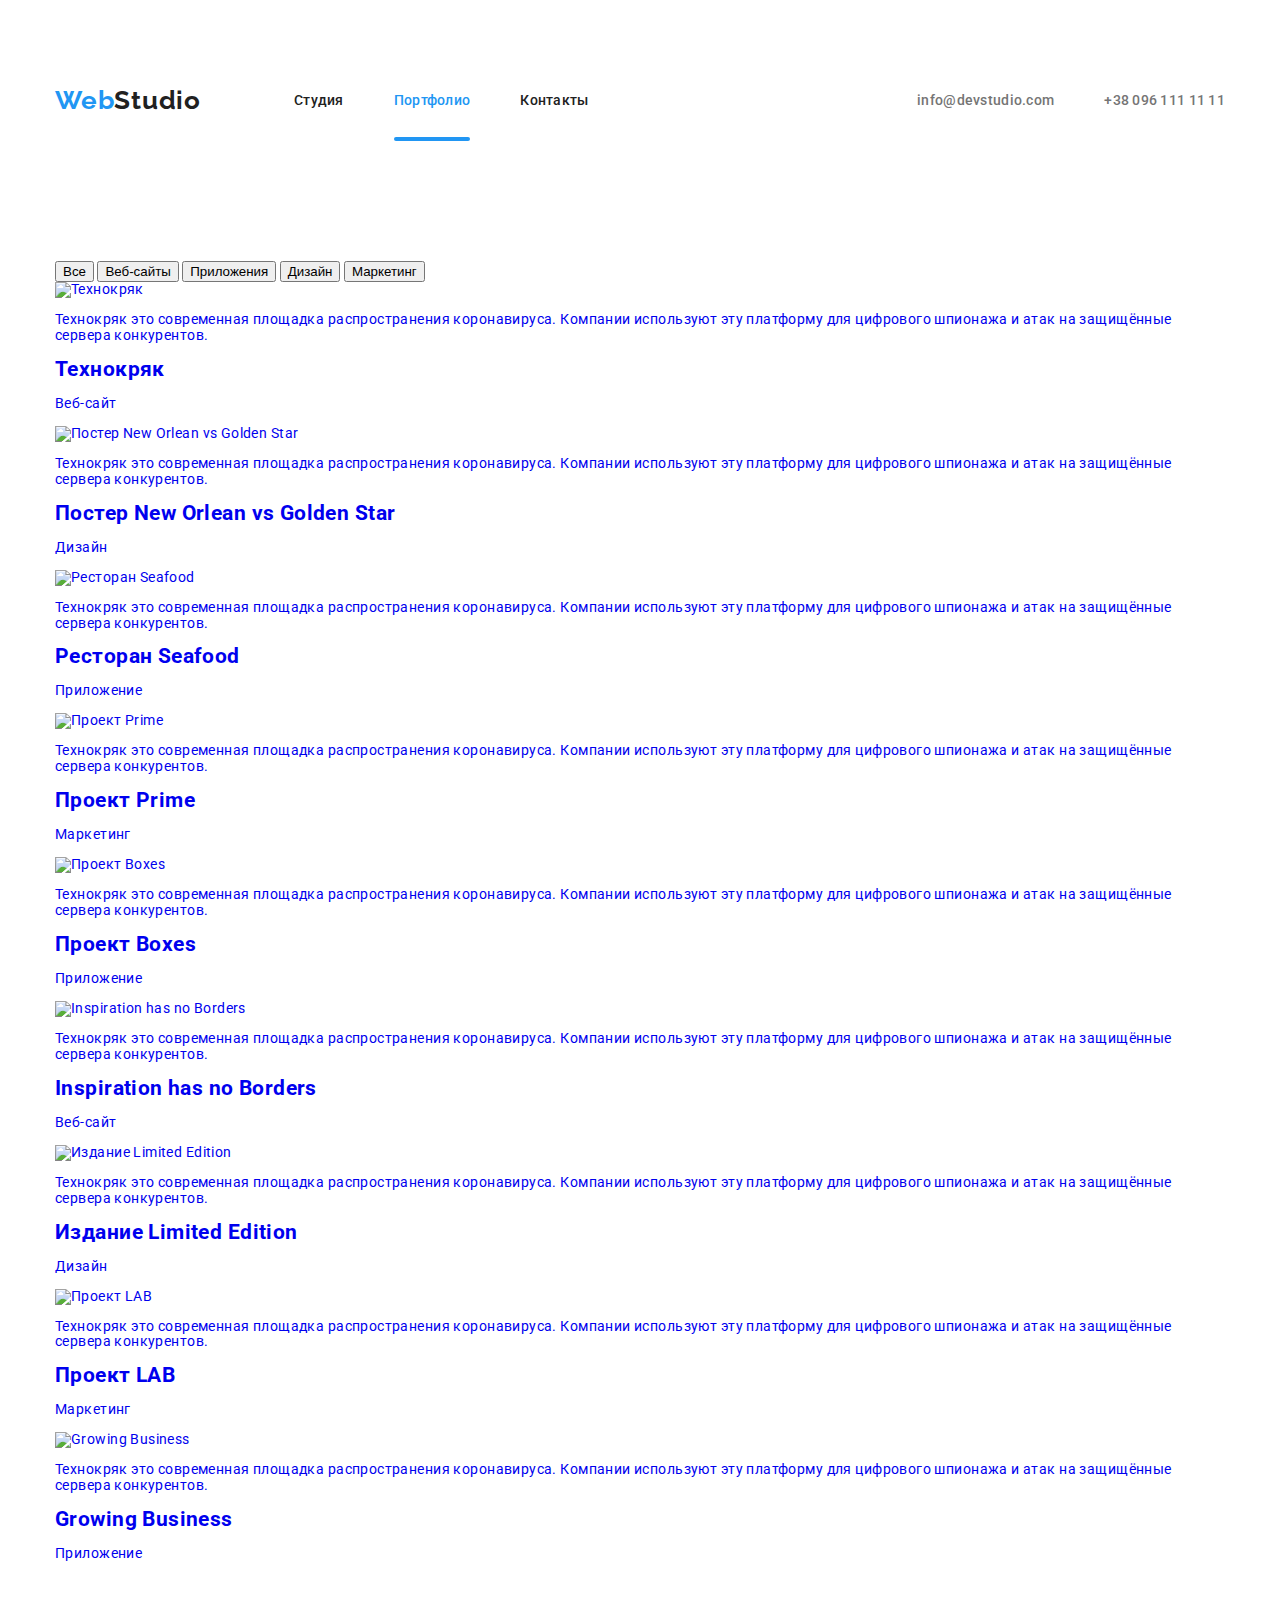
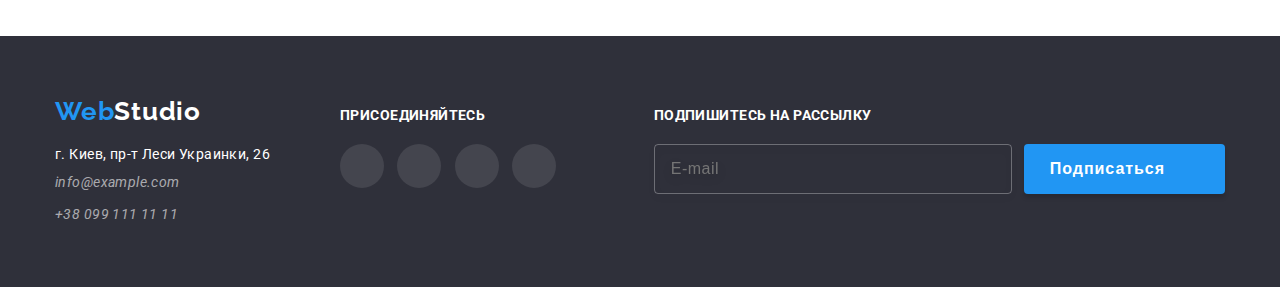
==== portfolio.html @ a5305d53 "додає адаптив" ====
<!DOCTYPE html>
<html lang="ru">
  <head>
    <meta charset="UTF-8" />
    <meta name="viewport" content="width=device-width, initial-scale=1.0" />
    <meta name="description" />
    <link
      href="https://fonts.googleapis.com/css2?family=Raleway:wght@700&family=Roboto:wght@400;500;700;900&display=swap"
      rel="stylesheet"
    />
    <link rel="stylesheet" href="./css/common.min.css" />
    <link rel="stylesheet" href="./css/portfolio.min.css" />
    <title>Portfolio</title>
  </head>

  <body>
    <!--Шапка сайту-->
    <header class="page-header border-header not-pd">
      <div class="container not-pd">
        <nav class="nav-header d-flex">
          <a class="logo-header" href="./index.html">
            <p class="logo">Web<span class="dark">Studio</span></p>
          </a>
          <button
            type="button"
            class="menu-button"
            aria-expanded="false"
            aria-controls="menu"
            data-menu-button
          >
            <svg
              width="40"
              height="40"
              aria-label="Переключатель мобильного меню"
            >
              <use href="./images/sprit.svg#icon-menu" class="icon-menu"></use>
              <use
                href="./images/sprit.svg#icon-close-head"
                class="icon-close-head"
              ></use>
            </svg>
          </button>
          <div class="menu" id="menu" data-menu>
            <ul class="list-header">
              <li class="item">
                <a class="item-link" href="./index.html"> Cтудия </a>
              </li>
              <li class="item">
                <a class="item-link active-link" href="./portfolio.html"
                  >Портфолио</a
                >
              </li>
              <li class="item">
                <a class="item-link" href="#">Контакты</a>
              </li>
            </ul>
            <address class="address-head">
              <a class="contacts" href="mailto:info@devstudio.com">
                <svg class="icon" width="16px" height="11.2px">
                  <use href="./images/sprit.svg#icon-post"></use>
                </svg>
                <span>info@devstudio.com</span>
              </a>
              <a class="contacts" href="tel:+380961111111">
                <svg class="icon" width="10px" height="14.94px">
                  <use href="./images/sprit.svg#icon-smartphone"></use>
                </svg>
                <span>+38 096 111 11 11</span>
              </a>
            </address>
          </div>
        </nav>
      </div>
    </header>

    <!-- Основне -->
    <main class="container">
      <div class="filter">
        <button class="filter-button mr-bt-15" type="button">Все</button>
        <button class="filter-button mr-bt-15" type="button">Веб-сайты</button>
        <button class="filter-button mr-bt-15" type="button">Приложения</button>
        <button class="filter-button" type="button">Дизайн</button>
        <button class="filter-button" type="button">Маркетинг</button>
      </div>
      <ul class="list">
        <li class="list-item">
          <a class="list-link" href="#">
            <div class="img overflow">
              <picture>
                <source
                  srcset="
                    ./images/portfolio/techno-crack.webp    450w,
                    ./images/portfolio/techno-crack@2x.webp 900w
                  "
                  type="image/webp"
                />
                <img
                  srcset="
                    ./images/portfolio/techno-crack.jpg    450w,
                    ./images/portfolio/techno-crack@2x.jpg 900w
                  "
                  class="list-image"
                  src="images/portfolio/techno-crack.jpg"
                  alt="Технокряк"
                  width="450"
                  sizes="(min-width: 1200px) 33vw, (min-width: 768px) 50vw, 100vw"
                />
              </picture>

              <p class="text-definition">
                Технокряк это современная площадка распространения коронавируса.
                Компании используют эту платформу для цифрового шпионажа и атак
                на защищённые сервера конкурентов.
              </p>
            </div>
            <div class="text-image">
              <h2 class="title-item">Технокряк</h2>
              <p class="text-item">Веб-сайт</p>
            </div>
          </a>
        </li>
        <li class="list-item">
          <a class="list-link" href="#">
            <div class="img overflow">
              <picture>
                <source
                  srcset="
                    ./images/portfolio/new-orlean.webp    450w,
                    ./images/portfolio/new-orlean@2x.webp 900w
                  "
                  type="image/webp"
                />
                <img
                  srcset="
                    ./images/portfolio/new-orlean.jpg    450w,
                    ./images/portfolio/new-orlean@2x.jpg 900w
                  "
                  class="list-image"
                  src="images/portfolio/new-orlean.jpg"
                  alt="Постер New Orlean vs Golden Star"
                  width="450"
                  sizes="(min-width: 1200px) 33vw, (min-width: 768px) 50vw, 100vw"
                />
              </picture>
              <p class="text-definition">
                Технокряк это современная площадка распространения коронавируса.
                Компании используют эту платформу для цифрового шпионажа и атак
                на защищённые сервера конкурентов.
              </p>
            </div>
            <div class="text-image">
              <h2 class="title-item">Постер New Orlean vs Golden Star</h2>
              <p class="text-item">Дизайн</p>
            </div>
          </a>
        </li>
        <li class="list-item">
          <a class="list-link" href="#">
            <div class="img overflow">
              <picture>
                <source
                  srcset="
                    ./images/portfolio/seafood.webp    450w,
                    ./images/portfolio/seafood@2x.webp 900w
                  "
                  type="image/webp"
                />
                <img
                  srcset="
                    ./images/portfolio/seafood.jpg    450w,
                    ./images/portfolio/seafood@2x.jpg 900w
                  "
                  class="list-image"
                  src="images/portfolio/seafood.jpg"
                  alt="Ресторан Seafood"
                  width="450"
                  sizes="(min-width: 1200px) 33vw, (min-width: 768px) 50vw, 100vw"
                />
              </picture>
              <p class="text-definition">
                Технокряк это современная площадка распространения коронавируса.
                Компании используют эту платформу для цифрового шпионажа и атак
                на защищённые сервера конкурентов.
              </p>
            </div>
            <div class="text-image">
              <h2 class="title-item">Ресторан Seafood</h2>
              <p class="text-item">Приложение</p>
            </div>
          </a>
        </li>
        <li class="list-item">
          <a class="list-link" href="#">
            <div class="img overflow">
              <picture>
                <source
                  srcset="
                    ./images/portfolio/prime.webp    450w,
                    ./images/portfolio/prime@2x.webp 900w
                  "
                  type="image/webp"
                />
                <img
                  srcset="
                    ./images/portfolio/prime.jpg    450w,
                    ./images/portfolio/prime@2x.jpg 900w
                  "
                  class="list-image"
                  src="images/portfolio/prime.jpg"
                  alt="Проект Prime"
                  width="450"
                  sizes="(min-width: 1200px) 33vw, (min-width: 768px) 50vw, 100vw"
                />
              </picture>
              <p class="text-definition">
                Технокряк это современная площадка распространения коронавируса.
                Компании используют эту платформу для цифрового шпионажа и атак
                на защищённые сервера конкурентов.
              </p>
            </div>
            <div class="text-image">
              <h2 class="title-item">Проект Prime</h2>
              <p class="text-item">Маркетинг</p>
            </div>
          </a>
        </li>
        <li class="list-item">
          <a class="list-link" href="#">
            <div class="img overflow">
              <picture>
                <source
                  srcset="
                    ./images/portfolio/boxes.webp    450w,
                    ./images/portfolio/boxes@2x.webp 900w
                  "
                  type="image/webp"
                />
                <img
                  srcset="
                    ./images/portfolio/boxes.jpg    450w,
                    ./images/portfolio/boxes@2x.jpg 900w
                  "
                  class="list-image"
                  src="images/portfolio/boxes.jpg"
                  alt="Проект Boxes"
                  width="450"
                  sizes="(min-width: 1200px) 33vw, (min-width: 768px) 50vw, 100vw"
                />
              </picture>
              <p class="text-definition">
                Технокряк это современная площадка распространения коронавируса.
                Компании используют эту платформу для цифрового шпионажа и атак
                на защищённые сервера конкурентов.
              </p>
            </div>
            <div class="text-image">
              <h2 class="title-item">Проект Boxes</h2>
              <p class="text-item">Приложение</p>
            </div>
          </a>
        </li>
        <li class="list-item">
          <a class="list-link" href="#">
            <div class="img overflow">
              <picture>
                <source
                  srcset="
                    ./images/portfolio/inspiration.webp    450w,
                    ./images/portfolio/inspiration@2x.webp 900w
                  "
                  type="image/webp"
                />
                <img
                  srcset="
                    ./images/portfolio/inspiration.jpg    450w,
                    ./images/portfolio/inspiration@2x.jpg 900w
                  "
                  class="list-image"
                  src="images/portfolio/inspiration.jpg"
                  alt="Inspiration has no Borders"
                  width="450"
                  sizes="(min-width: 1200px) 33vw, (min-width: 768px) 50vw, 100vw"
                />
              </picture>
              <p class="text-definition">
                Технокряк это современная площадка распространения коронавируса.
                Компании используют эту платформу для цифрового шпионажа и атак
                на защищённые сервера конкурентов.
              </p>
            </div>
            <div class="text-image">
              <h2 class="title-item">Inspiration has no Borders</h2>
              <p class="text-item">Веб-сайт</p>
            </div>
          </a>
        </li>
        <li class="list-item">
          <a class="list-link" href="#">
            <div class="img overflow">
              <picture>
                <source
                  srcset="
                    ./images/portfolio/limited-edition.webp    450w,
                    ./images/portfolio/limited-edition@2x.webp 900w
                  "
                  type="image/webp"
                />
                <img
                  srcset="
                    ./images/portfolio/limited-edition.jpg    450w,
                    ./images/portfolio/limited-edition@2x.jpg 900w
                  "
                  class="list-image"
                  src="images/portfolio/limited-edition.jpg"
                  alt="Издание Limited Edition"
                  width="450"
                  sizes="(min-width: 1200px) 33vw, (min-width: 768px) 50vw, 100vw"
                />
              </picture>
              <p class="text-definition">
                Технокряк это современная площадка распространения коронавируса.
                Компании используют эту платформу для цифрового шпионажа и атак
                на защищённые сервера конкурентов.
              </p>
            </div>
            <div class="text-image">
              <h2 class="title-item">Издание Limited Edition</h2>
              <p class="text-item">Дизайн</p>
            </div>
          </a>
        </li>
        <li class="list-item">
          <a class="list-link" href="#">
            <div class="img overflow">
              <picture>
                <source
                  srcset="
                    ./images/portfolio/lab.webp    450w,
                    ./images/portfolio/lab@2x.webp 900w
                  "
                  type="image/webp"
                />
                <img
                  srcset="
                    ./images/portfolio/lab.jpg    450w,
                    ./images/portfolio/lab@2x.jpg 900w
                  "
                  class="list-image"
                  src="images/portfolio/lab.jpg"
                  alt="Проект LAB"
                  width="450"
                  sizes="(min-width: 1200px) 33vw, (min-width: 768px) 50vw, 100vw"
                />
              </picture>
              <p class="text-definition">
                Технокряк это современная площадка распространения коронавируса.
                Компании используют эту платформу для цифрового шпионажа и атак
                на защищённые сервера конкурентов.
              </p>
            </div>
            <div class="text-image">
              <h2 class="title-item">Проект LAB</h2>
              <p class="text-item">Маркетинг</p>
            </div>
          </a>
        </li>
        <li class="list-item">
          <a class="list-link" href="#">
            <div class="img overflow">
              <picture>
                <source
                  srcset="
                    ./images/portfolio/growing-business.webp    450w,
                    ./images/portfolio/growing-business@2x.webp 900w
                  "
                  type="image/webp"
                />
                <img
                  srcset="
                    ./images/portfolio/growing-business.jpg    450w,
                    ./images/portfolio/growing-business@2x.jpg 900w
                  "
                  class="list-image"
                  src="images/portfolio/growing-business.jpg"
                  alt="Growing Business"
                  width="450"
                  sizes="(min-width: 1200px) 33vw, (min-width: 768px) 50vw, 100vw"
                />
              </picture>
              <p class="text-definition">
                Технокряк это современная площадка распространения коронавируса.
                Компании используют эту платформу для цифрового шпионажа и атак
                на защищённые сервера конкурентов.
              </p>
            </div>

            <div class="text-image">
              <h2 class="title-item">Growing Business</h2>
              <p class="text-item">Приложение</p>
            </div>
          </a>
        </li>
      </ul>
    </main>

    <!--Підвал сайту-->
    <footer class="footer_all">
      <div class="footer container">
        <div class="address-footer">
          <div class="address-tablet">
            <a class="logo-link" href="/">
              <p class="logo-footer">Web<span class="white">Studio</span></p>
            </a>
            <address class="link-footer">
              <a
                class="address-link"
                href="https://www.google.com/maps/place/%D0%B1%D1%83%D0%BB%D1%8C%D0%B2%D0%B0%D1%80+%D0%9B%D0%B5%D1%81%D1%96+%D0%A3%D0%BA%D1%80%D0%B0%D1%97%D0%BD%D0%BA%D0%B8,+26,+%D0%9A%D0%B8%D1%97%D0%B2,+02000/@50.4265807,30.5361971,17z/data=!3m1!4b1!4m5!3m4!1s0x40d4cf0e033ecbe9:0x57a4dffefec77da0!8m2!3d50.4265807!4d30.5383858"
                target="_blank"
                rel="noopener"
              >
                г. Киев, пр-т Леси Украинки, 26</a
              >
              <a class="contact-footer" href="mailto:info@example.com"
                >info@example.com</a
              >
              <a class="contact-footer" href="tel:+380991111111"
                >+38 099 111 11 11</a
              >
            </address>
          </div>

          <div class="container-social">
            <p class="join-in">Присоединяйтесь</p>
            <div class="d--flex">
              <a
                class="social-links-footer display-flex"
                href="#"
                aria-label="Instagram"
                rel="noopener"
              >
                <svg width="20px" height="20px">
                  <use href="./images/sprit.svg#icon-instagram"></use>
                </svg>
              </a>
              <a
                class="social-links-footer display-flex"
                href="#"
                aria-label="Twitter"
                rel="noopener"
              >
                <svg width="20px" height="20px">
                  <use href="./images/sprit.svg#icon-twitter"></use>
                </svg>
              </a>
              <a
                class="social-links-footer display-flex"
                href="https://www.facebook.com/"
                aria-label="Facebook"
                rel="noopener"
              >
                <svg width="20px" height="20px">
                  <use href="./images/sprit.svg#icon-facebook"></use>
                </svg>
              </a>
              <a
                class="social-links-footer display-flex"
                href="https://www.linkedin.com/uas/login?_l=ru"
                aria-label="Linkedin"
                rel="noopener"
              >
                <svg width="20px" height="20px">
                  <use href="./images/sprit.svg#icon-linkedin"></use>
                </svg>
              </a>
            </div>
          </div>
        </div>

        <!--  -->

        <form class="form-footer">
          <b class="join-in">Подпишитесь на рассылку</b>
          <div class="field-footer">
            <input type="email" class="input-footer" placeholder="E-mail" />
            <button class="button btn-footer" type="submit">
              Подписаться
              <svg class="icon-footer" width="24px" height="24px">
                <use href="./images/sprit.svg#icon-telega-footer"></use>
              </svg>
            </button>
          </div>
        </form>
      </div>
    </footer>
    <script src="./js/menu.js"></script>
  </body>
</html>
---- css/common.min.css ----
html{-webkit-box-sizing:border-box;box-sizing:border-box}*,*::before,*::after{-webkit-box-sizing:inherit;box-sizing:inherit}body{margin:0;font-family:"Roboto",sans-serif;font-size:14px;line-height:1.14;color:#757575;letter-spacing:.03em;background-color:#fff}a{-webkit-text-decoration-line:none;text-decoration-line:none;display:inline-block}ul{padding:0;margin:0;list-style:none}h1,h2,h3,h4,h5,h6{margin:0}img{display:block;width:100%;height:auto}.logo,.logo-footer{display:inline-block;font-family:"Raleway",sans-serif;font-weight:700;font-size:26px;line-height:1.19;letter-spacing:0.03em;color:#2196f3}.join-in{margin:0 0 20px 0;font-weight:700;text-transform:uppercase;color:#fff;letter-spacing:0.03em}.social-links-footer{fill:currentColor;width:44px;height:44px;border-radius:50%;-webkit-transition:250ms cubic-bezier(0.4, 0, 0.2, 1);transition:250ms cubic-bezier(0.4, 0, 0.2, 1)}.social-links-footer{fill:currentColor;width:44px;height:44px;border-radius:50%;-webkit-transition:250ms cubic-bezier(0.4, 0, 0.2, 1);transition:250ms cubic-bezier(0.4, 0, 0.2, 1)}.button{display:-webkit-inline-box;display:-ms-inline-flexbox;display:inline-flex;-webkit-box-align:center;-ms-flex-align:center;align-items:center;min-width:200px;height:50px;border-radius:4px;padding:10px 32px;font-weight:700;font-size:16px;line-height:1.87;letter-spacing:0.06em;color:#fff;background-color:#2196f3;-webkit-box-shadow:0px 4px 4px rgba(0,0,0,0.15);box-shadow:0px 4px 4px rgba(0,0,0,0.15);border:none}.container{padding-left:15px;padding-right:15px;padding-bottom:60px;padding-top:60px;margin-left:auto;margin-right:auto}@media screen and (min-width: 480px){.container{width:480px}}@media screen and (min-width: 768px){.container{width:768px}}@media screen and (min-width: 1200px){.container{width:1200px}}.d-flex{display:-webkit-box;display:-ms-flexbox;display:flex;-webkit-box-pack:center;-ms-flex-pack:center;justify-content:center;-webkit-box-align:center;-ms-flex-align:center;align-items:center}.page-header{position:relative}.nav-header{display:-webkit-box;display:-ms-flexbox;display:flex;-webkit-box-pack:justify;-ms-flex-pack:justify;justify-content:space-between;-webkit-box-align:center;-ms-flex-align:center;align-items:center}@media screen and (min-width: 768px){.nav-header{display:-webkit-box;display:-ms-flexbox;display:flex;-webkit-box-pack:center;-ms-flex-pack:center;justify-content:center;-webkit-box-align:center;-ms-flex-align:center;align-items:center}}.logo-header{padding:16px 0;margin:0}@media screen and (min-width: 768px){.logo-header{padding:26px 0;margin-right:88px}}@media screen and (min-width: 1200px){.logo-header{padding:22px 0;margin-right:93px;display:inline-block}}.logo{margin:0}.logo .dark{color:#212121}.menu-button{display:-webkit-inline-box;display:-ms-inline-flexbox;display:inline-flex;margin:0;padding:0;border:0;background-color:transparent}.menu-button .icon-close-head{display:none}.menu-button.is-open .icon-close-head{display:block}.menu-button.is-open .icon-menu{display:none}@media screen and (min-width: 768px){.menu-button{display:none}}.menu{display:none;position:absolute;top:100%;left:0;width:100%;background-color:#fff;text-align:center;z-index:99}.menu.is-open{display:block}@media screen and (min-width: 768px){.menu{position:relative;display:-webkit-box;display:-ms-flexbox;display:flex;-webkit-box-align:center;-ms-flex-align:center;align-items:center;-webkit-box-pack:center;-ms-flex-pack:center;justify-content:center;z-index:0}}.list-header{padding:60px 0}@media screen and (min-width: 768px){.list-header{display:-webkit-box;display:-ms-flexbox;display:flex;padding:32px 0}}.item:not(:last-child){margin-bottom:40px}@media screen and (min-width: 768px){.item:not(:last-child){margin-right:50px;margin-bottom:0}}.item-link{position:relative;color:#212121;font-weight:500;font-size:18px;letter-spacing:0.02em;line-height:1.16;-webkit-transition:250ms cubic-bezier(0.4, 0, 0.2, 1);transition:250ms cubic-bezier(0.4, 0, 0.2, 1)}.item-link:hover,.item-link:focus{color:#2196f3}@media screen and (min-width: 768px){.item-link{font-size:14px}}.active-link{color:#2196f3}.active-link::after{position:absolute;bottom:-12px;left:0;content:"";width:100%;height:4px;border-radius:2px;background-color:#2196f3}@media screen and (min-width: 768px){.active-link::after{bottom:-33px}}.address-head{display:block;padding-bottom:60px}@media screen and (min-width: 768px){.address-head{padding-bottom:0;margin-left:auto}}@media screen and (min-width: 1200px){.address-head{display:-webkit-box;display:-ms-flexbox;display:flex}}.contacts{color:#757575;display:block;font-style:normal;font-size:18px;font-weight:500;letter-spacing:0.02em;-webkit-transition:250ms cubic-bezier(0.4, 0, 0.2, 1);transition:250ms cubic-bezier(0.4, 0, 0.2, 1)}.contacts:not(:last-child){margin-bottom:16px}.contacts:hover,.contacts:focus{color:#2196f3}.contacts .icon{margin-right:10px;fill:currentColor}@media screen and (min-width: 768px){.contacts{font-size:12px;display:-webkit-box;display:-ms-flexbox;display:flex;-webkit-box-pack:start;-ms-flex-pack:start;justify-content:start;-webkit-box-align:center;-ms-flex-align:center;align-items:center}.contacts:not(:last-child){margin-bottom:10px}}@media screen and (min-width: 1200px){.contacts:not(:last-child){margin-right:30px;margin-bottom:0}}@media screen and (min-width: 1200px){.contacts{font-size:14px}}.footer_all{background-color:#2f303a}.footer_all .footer{text-align:center}@media screen and (min-width: 1200px){.footer_all .footer{display:-webkit-box;display:-ms-flexbox;display:flex;-webkit-box-pack:justify;-ms-flex-pack:justify;justify-content:space-between;text-align:left;-webkit-box-align:baseline;-ms-flex-align:baseline;align-items:baseline}}.address-tablet{margin-bottom:60px}@media screen and (min-width: 768px){.address-tablet{margin-bottom:0}}@media screen and (min-width: 1200px){.address-tablet{margin-right:70px}}.logo-footer{padding:0;margin:0 0 20px}.logo-footer .white{color:#fff}@media screen and (min-width: 768px){.address-footer{display:-webkit-box;display:-ms-flexbox;display:flex;padding-bottom:60px;-ms-flex-pack:distribute;justify-content:space-around;-webkit-box-align:baseline;-ms-flex-align:baseline;align-items:baseline}}@media screen and (min-width: 768px) and (min-width: 1200px){.address-footer{padding-bottom:0}}.address-link{margin-bottom:8px;display:block;font-style:normal;color:#fff;-webkit-transition:250ms cubic-bezier(0.4, 0, 0.2, 1);transition:250ms cubic-bezier(0.4, 0, 0.2, 1)}.address-link:hover,.address-link:focus{color:#2196f3}.contact-footer{display:block;line-height:1.71;letter-spacing:0.03em;color:rgba(255,255,255,0.6);-webkit-transition:250ms cubic-bezier(0.4, 0, 0.2, 1);transition:250ms cubic-bezier(0.4, 0, 0.2, 1)}.contact-footer:hover,.contact-footer:focus{color:#2196f3}.contact-footer:not(:last-child){margin-bottom:8px}.social-links-footer{display:-webkit-inline-box;display:-ms-inline-flexbox;display:inline-flex;color:#fff;background-color:rgba(255,255,255,0.1);-webkit-box-align:center;-ms-flex-align:center;align-items:center;-webkit-box-pack:center;-ms-flex-pack:center;justify-content:center}.social-links-footer:not(:last-child){margin-right:10px}.social-links-footer:hover,.social-links-footer:focus{color:#fff;background-color:#2196f3}.container-social{padding-bottom:60px}@media screen and (min-width: 768px){.container-social{padding-bottom:0}}.form-footer{display:-webkit-box;display:-ms-flexbox;display:flex;-webkit-box-orient:vertical;-webkit-box-direction:normal;-ms-flex-direction:column;flex-direction:column}.button:hover,.button:focus{background-color:#188ce8;cursor:pointer;-webkit-transition:250ms cubic-bezier(0.4, 0, 0.2, 1);transition:250ms cubic-bezier(0.4, 0, 0.2, 1)}@media screen and (min-width: 1200px){.field-footer{display:-webkit-box;display:-ms-flexbox;display:flex}}.icon-footer{margin-left:10px}.input-footer{height:50px;width:100%;font-size:16px;line-height:1.25;letter-spacing:.03em;padding:15px 16px;margin-bottom:20px;color:rgba(255,255,255,0.6);background-color:transparent;border:1px solid rgba(255,255,255,0.3);-webkit-box-sizing:border-box;box-sizing:border-box;-webkit-filter:drop-shadow(0px 4px 4px rgba(0,0,0,0.15));filter:drop-shadow(0px 4px 4px rgba(0,0,0,0.15));border-radius:4px}@media screen and (max-width: 1199px) and (min-width: 768px){.input-footer{width:450px;display:block;margin-right:auto;margin-left:auto}}@media screen and (min-width: 1200px){.input-footer{margin-right:12px;margin-bottom:0;width:358px}}@media screen and (min-width: 1200px){.btn-footer{padding-right:26px;padding-left:26px}}
/*# sourceMappingURL=common.min.css.map */
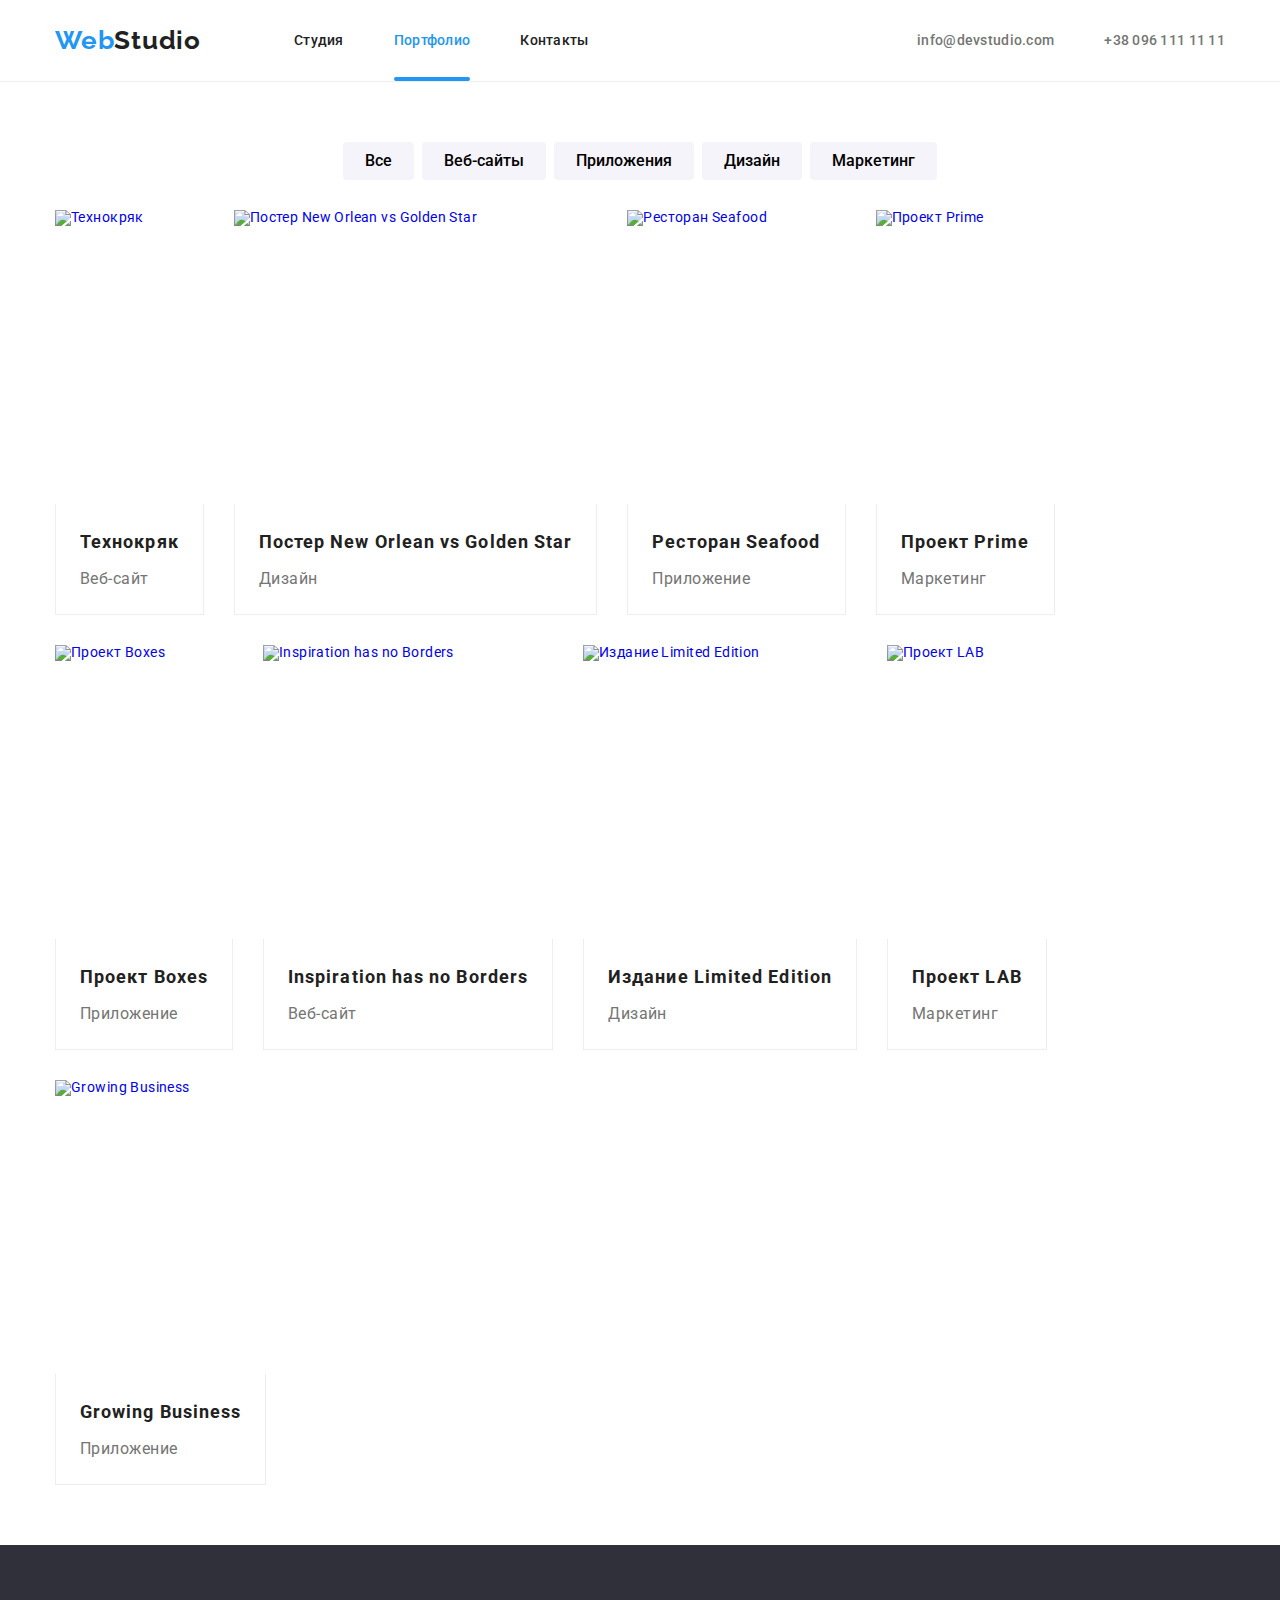
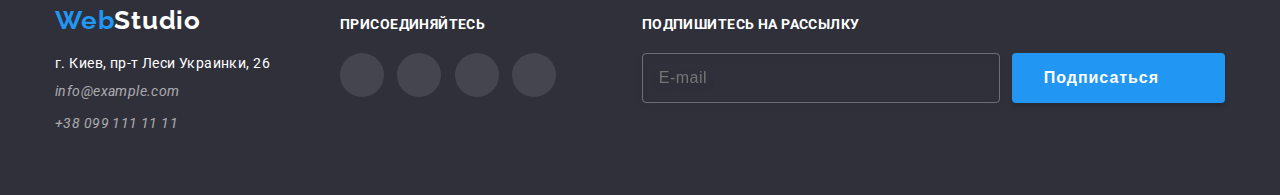
==== commit 8f445b0c: "Додає зміни" ====
--- a/portfolio.html
+++ b/portfolio.html
@@ -75,6 +75,7 @@
 
     <!-- Основне -->
     <main class="container">
+      <h1 class="visually-hidden">Портфолио</h1>
       <div class="filter">
         <button class="filter-button mr-bt-15" type="button">Все</button>
         <button class="filter-button mr-bt-15" type="button">Веб-сайты</button>
--- a/css/portfolio.min.css
+++ b/css/portfolio.min.css
@@ -0,0 +1,2 @@
+html{-webkit-box-sizing:border-box;box-sizing:border-box}*,*::before,*::after{-webkit-box-sizing:inherit;box-sizing:inherit}body{margin:0;font-family:"Roboto",sans-serif;font-size:14px;line-height:1.14;color:#757575;letter-spacing:.03em;background-color:#fff}a{-webkit-text-decoration-line:none;text-decoration-line:none;display:inline-block}ul{padding:0;margin:0;list-style:none}h1,h2,h3,h4,h5,h6{margin:0}img{display:block;width:100%;height:auto}.visually-hidden{position:absolute;width:1px;height:1px;margin:-1px;border:0;padding:0;clip:rect(0 0 0 0);overflow:hidden}.button{display:-webkit-inline-box;display:-ms-inline-flexbox;display:inline-flex;-webkit-box-align:center;-ms-flex-align:center;align-items:center;min-width:200px;height:50px;border-radius:4px;padding:10px 32px;font-weight:700;font-size:16px;line-height:1.87;letter-spacing:0.06em;color:#fff;background-color:#2196f3;-webkit-box-shadow:0px 4px 4px rgba(0,0,0,0.15);box-shadow:0px 4px 4px rgba(0,0,0,0.15);border:none}.container{padding-left:15px;padding-right:15px;padding-bottom:60px;padding-top:60px;margin-left:auto;margin-right:auto}@media screen and (min-width: 480px){.container{width:480px}}@media screen and (min-width: 768px){.container{width:768px}}@media screen and (min-width: 1200px){.container{width:1200px}}.pd-60{padding:60px 15px;margin:0 auto}.title{margin-top:0;margin-bottom:30px;font-size:28px;line-height:1.17;text-align:center;color:#212121}.not-pd{padding-top:0;padding-bottom:0}.border-header{border-bottom:1px solid #eee}.filter{text-align:center;display:-webkit-box;display:-ms-flexbox;display:flex;-ms-flex-wrap:wrap;flex-wrap:wrap;margin-bottom:40px}@media screen and (min-width: 768px){.filter{-webkit-box-pack:center;-ms-flex-pack:center;justify-content:center;margin-bottom:30px}}.mr-bt-15{margin-bottom:15px}@media screen and (min-width: 768px){.mr-bt-15{margin-bottom:0}}.filter-button{padding:6px 22px;height:38px;font-family:"Roboto",sans-serif;font-weight:500;font-size:16px;line-height:1.62;background:#f5f4fa;border-radius:4px;border:none;-webkit-transition:250ms cubic-bezier(0.4, 0, 0.2, 1);transition:250ms cubic-bezier(0.4, 0, 0.2, 1)}.filter-button:hover,.filter-button:focus{color:#fff;background-color:#2196f3}.filter-button:not(:last-child){margin-right:8px}.list{display:-webkit-box;display:-ms-flexbox;display:flex;-ms-flex-wrap:wrap;flex-wrap:wrap}@media screen and (min-width: 768px){.list{margin:-15px}}.list-item:hover,.list-item:focus{-webkit-box-shadow:0px 1px 1px rgba(0,0,0,0.12),0px 4px 4px rgba(0,0,0,0.06),1px 4px 6px rgba(0,0,0,0.16);box-shadow:0px 1px 1px rgba(0,0,0,0.12),0px 4px 4px rgba(0,0,0,0.06),1px 4px 6px rgba(0,0,0,0.16);outline:none}.list-item:not(:last-child){margin-bottom:30px}@media screen and (min-width: 768px){.list-item{-ms-flex-preferred-size:calc((100%-15px * 4) / 2);flex-basis:calc((100%-15px * 4) / 2);margin:15px;max-width:354px;display:-webkit-box;display:-ms-flexbox;display:flex}.list-item:not(:last-child){margin-bottom:15px}}@media screen and (min-width: 1200px){.list-item{-ms-flex-preferred-size:calc((100%-15px * 6) / 3);flex-basis:calc((100%-15px * 6) / 3);max-width:370px}}.list-link{display:block;background-origin:border-box}.list-link .overflow{overflow:hidden}@media screen and (min-width: 768px){.list-link .overflow{height:294px}}.list-link:hover .text-definition,.list-link:focus .text-definition{-webkit-transform:translateY(0);transform:translateY(0);opacity:1}@media screen and (min-width: 768px){.list-link{display:-webkit-box;display:-ms-flexbox;display:flex;-webkit-box-orient:vertical;-webkit-box-direction:normal;-ms-flex-direction:column;flex-direction:column}}.img{position:relative}.list-image{height:100%;-o-object-fit:cover;object-fit:cover}.text-image{padding:20px 24px;border-right:1px solid #eee;border-bottom:1px solid #eee;border-left:1px solid #eee;background:#fff}@media screen and (min-width: 768px){.text-image{-webkit-box-flex:1;-ms-flex-positive:1;flex-grow:1}}.title-item{margin-top:0;margin-bottom:4px;font-size:18px;line-height:2;letter-spacing:0.06em;color:#212121}.text-item{margin-top:0;margin-bottom:0;font-size:16px;line-height:1.87;letter-spacing:0.03em;color:#757575}.text-definition{position:absolute;bottom:0;margin:0;width:100%;height:100%;padding:77px 24px;font-size:18px;line-height:1.56;letter-spacing:0.03em;background-color:rgba(33,150,243,0.9);color:#fff;-webkit-transform:translateY(100%);transform:translateY(100%);opacity:0;-webkit-transition:250ms cubic-bezier(0.4, 0, 0.2, 1);transition:250ms cubic-bezier(0.4, 0, 0.2, 1)}@media screen and (min-width: 768px){.text-definition{padding:49px 24px}}@media screen and (min-width: 1200px){.text-definition{padding:63px 24px}}
+/*# sourceMappingURL=portfolio.min.css.map */